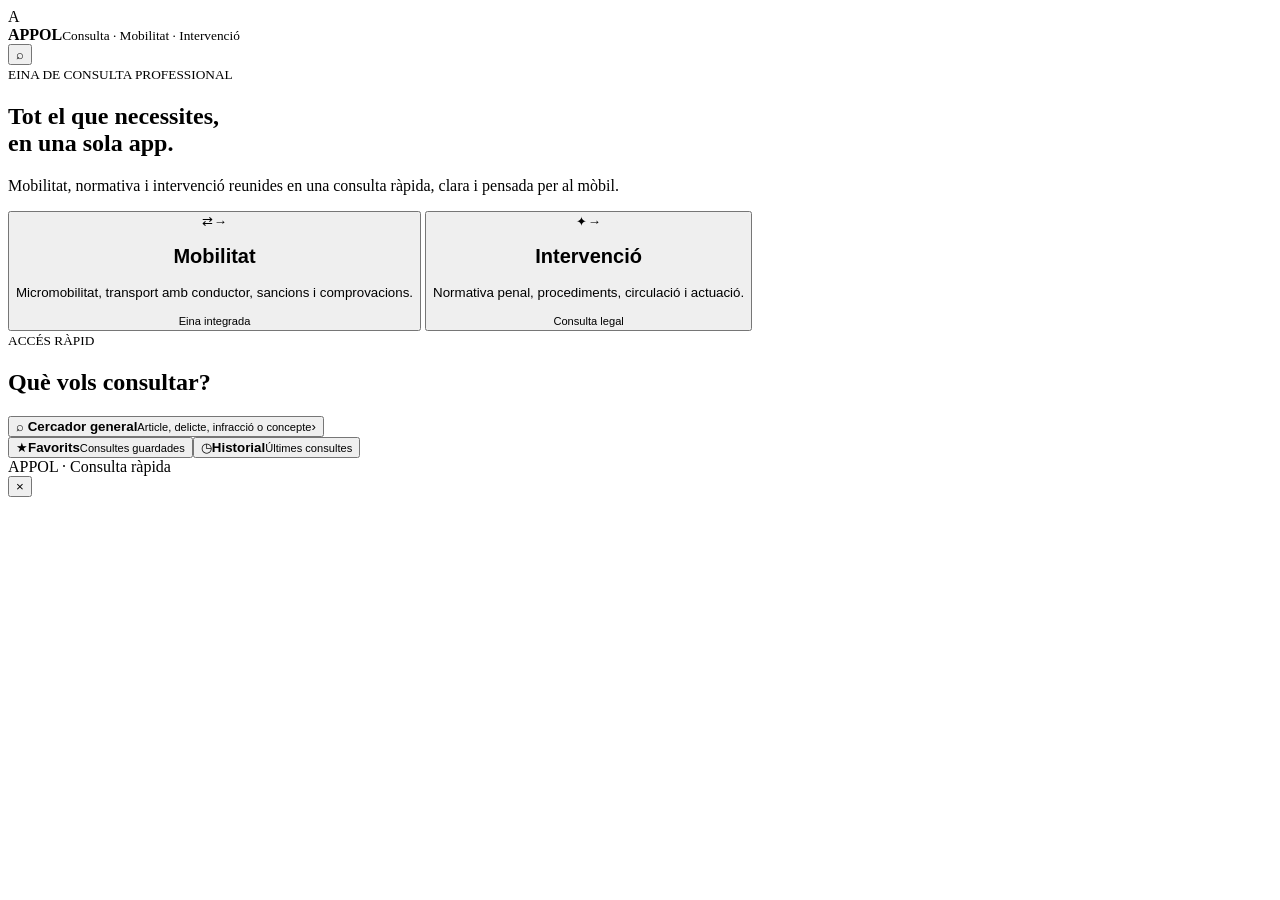
==== appol/index.html @ d3db9492 "feat: add APPOL GitHub PWA shell" ====
<!doctype html>
<html lang="ca">
<head>
  <meta charset="UTF-8">
  <meta name="viewport" content="width=device-width,initial-scale=1,viewport-fit=cover">
  <meta name="theme-color" content="#07111f">
  <meta name="description" content="APPOL · Consulta professional de mobilitat i intervenció">
  <link rel="manifest" href="manifest.json">
  <link rel="stylesheet" href="styles.css">
  <title>APPOL</title>
</head>
<body>
  <main class="app">
    <header class="header">
      <div class="brand"><div class="logo">A</div><div><b>APPOL</b><small>Consulta · Mobilitat · Intervenció</small></div></div>
      <button id="searchBtn" class="icon-btn" aria-label="Cercar">⌕</button>
    </header>
    <section class="hero"><small>EINA DE CONSULTA PROFESSIONAL</small><h1>Tot el que necessites,<br><span>en una sola app.</span></h1><p>Mobilitat, normativa i intervenció reunides en una consulta ràpida, clara i pensada per al mòbil.</p></section>
    <section class="modules">
      <button class="module mobility" data-module="mobilitat"><span class="module-icon">⇄</span><i>→</i><h2>Mobilitat</h2><p>Micromobilitat, transport amb conductor, sancions i comprovacions.</p><small>Eina integrada</small></button>
      <button class="module intervention" data-module="intervencio"><span class="module-icon">✦</span><i>→</i><h2>Intervenció</h2><p>Normativa penal, procediments, circulació i actuació.</p><small>Consulta legal</small></button>
    </section>
    <section class="quick"><small>ACCÉS RÀPID</small><h2>Què vols consultar?</h2><button class="search-card" id="searchCard">⌕ <span><b>Cercador general</b><small>Article, delicte, infracció o concepte</small></span>›</button><div class="twins"><button id="favBtn">★<b>Favorits</b><small>Consultes guardades</small></button><button id="histBtn">◷<b>Historial</b><small>Últimes consultes</small></button></div></section>
    <footer>APPOL · Consulta ràpida</footer>
  </main>
  <div id="modal" class="modal hidden"><div class="sheet"><button id="close" class="close">×</button><div id="sheetContent"></div></div></div>
  <script src="app.js"></script>
</body>
</html>
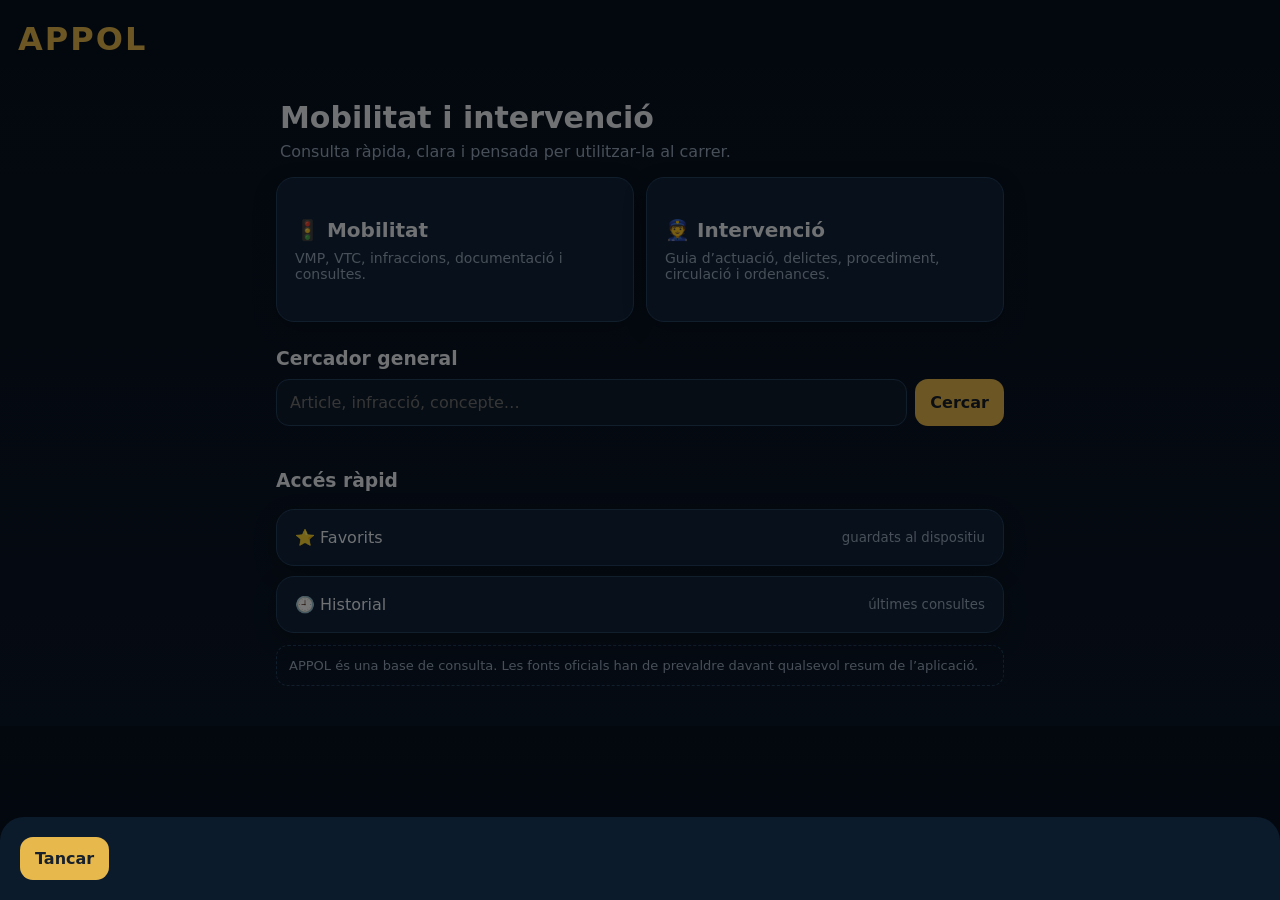
==== commit bac4c549: "APPOL: crear base funcional mobile-first" ====
--- a/appol/index.html
+++ b/appol/index.html
@@ -1,29 +1 @@
-<!doctype html>
-<html lang="ca">
-<head>
-  <meta charset="UTF-8">
-  <meta name="viewport" content="width=device-width,initial-scale=1,viewport-fit=cover">
-  <meta name="theme-color" content="#07111f">
-  <meta name="description" content="APPOL · Consulta professional de mobilitat i intervenció">
-  <link rel="manifest" href="manifest.json">
-  <link rel="stylesheet" href="styles.css">
-  <title>APPOL</title>
-</head>
-<body>
-  <main class="app">
-    <header class="header">
-      <div class="brand"><div class="logo">A</div><div><b>APPOL</b><small>Consulta · Mobilitat · Intervenció</small></div></div>
-      <button id="searchBtn" class="icon-btn" aria-label="Cercar">⌕</button>
-    </header>
-    <section class="hero"><small>EINA DE CONSULTA PROFESSIONAL</small><h1>Tot el que necessites,<br><span>en una sola app.</span></h1><p>Mobilitat, normativa i intervenció reunides en una consulta ràpida, clara i pensada per al mòbil.</p></section>
-    <section class="modules">
-      <button class="module mobility" data-module="mobilitat"><span class="module-icon">⇄</span><i>→</i><h2>Mobilitat</h2><p>Micromobilitat, transport amb conductor, sancions i comprovacions.</p><small>Eina integrada</small></button>
-      <button class="module intervention" data-module="intervencio"><span class="module-icon">✦</span><i>→</i><h2>Intervenció</h2><p>Normativa penal, procediments, circulació i actuació.</p><small>Consulta legal</small></button>
-    </section>
-    <section class="quick"><small>ACCÉS RÀPID</small><h2>Què vols consultar?</h2><button class="search-card" id="searchCard">⌕ <span><b>Cercador general</b><small>Article, delicte, infracció o concepte</small></span>›</button><div class="twins"><button id="favBtn">★<b>Favorits</b><small>Consultes guardades</small></button><button id="histBtn">◷<b>Historial</b><small>Últimes consultes</small></button></div></section>
-    <footer>APPOL · Consulta ràpida</footer>
-  </main>
-  <div id="modal" class="modal hidden"><div class="sheet"><button id="close" class="close">×</button><div id="sheetContent"></div></div></div>
-  <script src="app.js"></script>
-</body>
-</html>
+<!doctype html><html lang="ca"><head><meta charset="utf-8"><meta name="viewport" content="width=device-width,initial-scale=1,viewport-fit=cover"><meta name="theme-color" content="#07111f"><link rel="manifest" href="./manifest.json"><title>APPOL</title><style>:root{--bg:#07111f;--card:#10233a;--gold:#e7b94d;--red:#d73535;--text:#eef3f8;--muted:#9aaabd;--line:#24405f}*{box-sizing:border-box}body{margin:0;background:linear-gradient(180deg,#07111f,#0b1728);color:var(--text);font-family:system-ui,-apple-system,Segoe UI,sans-serif}button,input{font:inherit}header{padding:20px 18px 10px;display:flex;align-items:center;justify-content:space-between;position:sticky;top:0;background:#07111fee;backdrop-filter:blur(12px);z-index:3}h1{margin:0;color:var(--gold);letter-spacing:2px}main{max-width:760px;margin:auto;padding:10px 16px 40px}.hero{padding:22px 4px 16px}.hero h2{font-size:30px;margin:0 0 7px}.hero p{color:var(--muted);margin:0}.grid{display:grid;grid-template-columns:1fr 1fr;gap:12px}.card,.tool{background:var(--card);border:1px solid var(--line);border-radius:18px;padding:18px;text-align:left;color:var(--text);box-shadow:0 8px 25px #0003}.card{min-height:145px;cursor:pointer}.card b{font-size:20px}.card span{display:block;color:var(--muted);margin-top:8px;font-size:14px}.tools{display:grid;gap:10px;margin-top:18px}.tool{cursor:pointer;display:flex;justify-content:space-between;align-items:center}.tool small{color:var(--muted)}.section{margin-top:26px}.section h3{margin:0 0 10px}.search{display:flex;gap:8px}.search input{flex:1;background:#0d1c2e;border:1px solid var(--line);color:var(--text);padding:13px;border-radius:13px}.search button,.back{background:var(--gold);color:#17202b;border:0;border-radius:13px;padding:12px 15px;font-weight:700}.hidden{display:none}.sheet{position:fixed;inset:0;background:#0008;z-index:5;display:flex;align-items:flex-end}.panel{background:#0c1b2c;border-radius:24px 24px 0 0;width:100%;max-height:86vh;overflow:auto;padding:20px}.panel h2{margin-top:0}.row{border-bottom:1px solid var(--line);padding:14px 0}.row b{color:var(--gold)}.row small{color:var(--muted)}.fav{float:right;border:0;background:none;color:var(--gold);font-size:22px}.notice{padding:12px;border:1px dashed var(--line);border-radius:12px;color:var(--muted);font-size:13px;margin-top:12px}@media(max-width:520px){.grid{grid-template-columns:1fr}.card{min-height:auto}}</style></head><body><header><h1>APPOL</h1><button class="back" id="install" hidden>Instal·la</button></header><main><section class="hero"><h2>Mobilitat i intervenció</h2><p>Consulta ràpida, clara i pensada per utilitzar-la al carrer.</p></section><section class="grid"><button class="card" data-module="mob"><b>🚦 Mobilitat</b><span>VMP, VTC, infraccions, documentació i consultes.</span></button><button class="card" data-module="int"><b>👮 Intervenció</b><span>Guia d’actuació, delictes, procediment, circulació i ordenances.</span></button></section><section class="section"><h3>Cercador general</h3><div class="search"><input id="q" placeholder="Article, infracció, concepte…"><button id="go">Cercar</button></div><div id="results" class="tools"></div></section><section class="section"><h3>Accés ràpid</h3><div class="tools"><button class="tool" data-module="fav">⭐ Favorits <small>guardats al dispositiu</small></button><button class="tool" data-module="hist">🕘 Historial <small>últimes consultes</small></button></div></section><div class="notice">APPOL és una base de consulta. Les fonts oficials han de prevaldre davant qualsevol resum de l’aplicació.</div></main><div id="sheet" class="sheet hidden"><div class="panel"><button class="back" id="close">Tancar</button><div id="content"></div></div></div><script src="./app.js"></script></body></html>
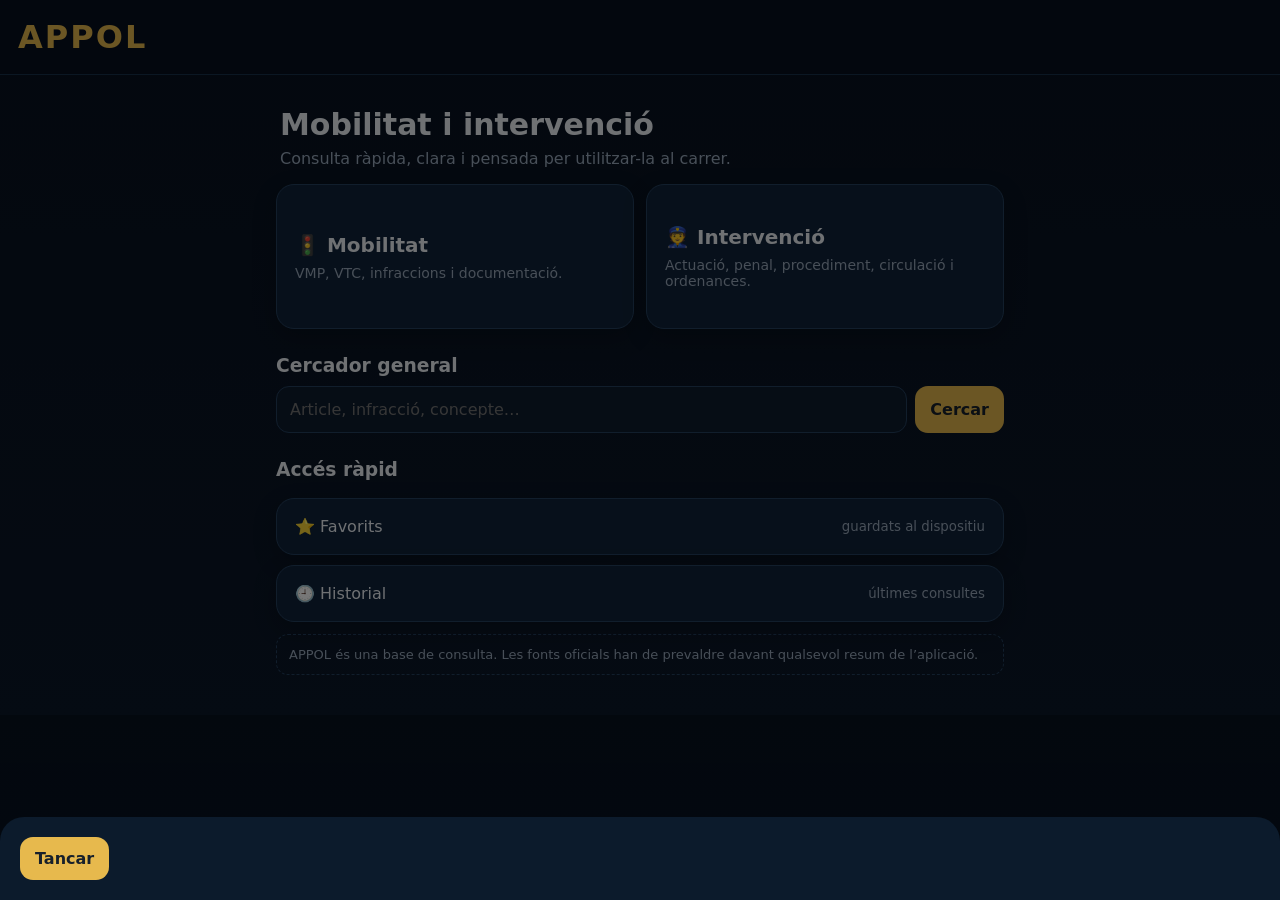
==== commit 617daaf3: "APPOL: carrega base jurídica i millora interfície" ====
--- a/appol/index.html
+++ b/appol/index.html
@@ -1 +1 @@
-<!doctype html><html lang="ca"><head><meta charset="utf-8"><meta name="viewport" content="width=device-width,initial-scale=1,viewport-fit=cover"><meta name="theme-color" content="#07111f"><link rel="manifest" href="./manifest.json"><title>APPOL</title><style>:root{--bg:#07111f;--card:#10233a;--gold:#e7b94d;--red:#d73535;--text:#eef3f8;--muted:#9aaabd;--line:#24405f}*{box-sizing:border-box}body{margin:0;background:linear-gradient(180deg,#07111f,#0b1728);color:var(--text);font-family:system-ui,-apple-system,Segoe UI,sans-serif}button,input{font:inherit}header{padding:20px 18px 10px;display:flex;align-items:center;justify-content:space-between;position:sticky;top:0;background:#07111fee;backdrop-filter:blur(12px);z-index:3}h1{margin:0;color:var(--gold);letter-spacing:2px}main{max-width:760px;margin:auto;padding:10px 16px 40px}.hero{padding:22px 4px 16px}.hero h2{font-size:30px;margin:0 0 7px}.hero p{color:var(--muted);margin:0}.grid{display:grid;grid-template-columns:1fr 1fr;gap:12px}.card,.tool{background:var(--card);border:1px solid var(--line);border-radius:18px;padding:18px;text-align:left;color:var(--text);box-shadow:0 8px 25px #0003}.card{min-height:145px;cursor:pointer}.card b{font-size:20px}.card span{display:block;color:var(--muted);margin-top:8px;font-size:14px}.tools{display:grid;gap:10px;margin-top:18px}.tool{cursor:pointer;display:flex;justify-content:space-between;align-items:center}.tool small{color:var(--muted)}.section{margin-top:26px}.section h3{margin:0 0 10px}.search{display:flex;gap:8px}.search input{flex:1;background:#0d1c2e;border:1px solid var(--line);color:var(--text);padding:13px;border-radius:13px}.search button,.back{background:var(--gold);color:#17202b;border:0;border-radius:13px;padding:12px 15px;font-weight:700}.hidden{display:none}.sheet{position:fixed;inset:0;background:#0008;z-index:5;display:flex;align-items:flex-end}.panel{background:#0c1b2c;border-radius:24px 24px 0 0;width:100%;max-height:86vh;overflow:auto;padding:20px}.panel h2{margin-top:0}.row{border-bottom:1px solid var(--line);padding:14px 0}.row b{color:var(--gold)}.row small{color:var(--muted)}.fav{float:right;border:0;background:none;color:var(--gold);font-size:22px}.notice{padding:12px;border:1px dashed var(--line);border-radius:12px;color:var(--muted);font-size:13px;margin-top:12px}@media(max-width:520px){.grid{grid-template-columns:1fr}.card{min-height:auto}}</style></head><body><header><h1>APPOL</h1><button class="back" id="install" hidden>Instal·la</button></header><main><section class="hero"><h2>Mobilitat i intervenció</h2><p>Consulta ràpida, clara i pensada per utilitzar-la al carrer.</p></section><section class="grid"><button class="card" data-module="mob"><b>🚦 Mobilitat</b><span>VMP, VTC, infraccions, documentació i consultes.</span></button><button class="card" data-module="int"><b>👮 Intervenció</b><span>Guia d’actuació, delictes, procediment, circulació i ordenances.</span></button></section><section class="section"><h3>Cercador general</h3><div class="search"><input id="q" placeholder="Article, infracció, concepte…"><button id="go">Cercar</button></div><div id="results" class="tools"></div></section><section class="section"><h3>Accés ràpid</h3><div class="tools"><button class="tool" data-module="fav">⭐ Favorits <small>guardats al dispositiu</small></button><button class="tool" data-module="hist">🕘 Historial <small>últimes consultes</small></button></div></section><div class="notice">APPOL és una base de consulta. Les fonts oficials han de prevaldre davant qualsevol resum de l’aplicació.</div></main><div id="sheet" class="sheet hidden"><div class="panel"><button class="back" id="close">Tancar</button><div id="content"></div></div></div><script src="./app.js"></script></body></html>+<!doctype html><html lang="ca"><head><meta charset="utf-8"><meta name="viewport" content="width=device-width,initial-scale=1,viewport-fit=cover"><meta name="theme-color" content="#07111f"><link rel="manifest" href="./manifest.json"><title>APPOL</title><style>:root{--bg:#07111f;--card:#10233a;--gold:#e7b94d;--red:#d73535;--text:#eef3f8;--muted:#9aaabd;--line:#24405f}*{box-sizing:border-box}body{margin:0;background:linear-gradient(180deg,#07111f,#0b1728);color:var(--text);font-family:system-ui,-apple-system,Segoe UI,sans-serif}button,input{font:inherit}header{padding:18px;display:flex;align-items:center;justify-content:space-between;position:sticky;top:0;background:#07111fee;backdrop-filter:blur(12px);z-index:3;border-bottom:1px solid #18314c}h1{margin:0;color:var(--gold);letter-spacing:2px}main{max-width:760px;margin:auto;padding:10px 16px 40px}.hero{padding:22px 4px 16px}.hero h2{font-size:30px;margin:0 0 7px}.hero p{color:var(--muted);margin:0}.grid{display:grid;grid-template-columns:1fr 1fr;gap:12px}.card,.tool{background:var(--card);border:1px solid var(--line);border-radius:18px;padding:18px;text-align:left;color:var(--text);box-shadow:0 8px 25px #0003}.card{min-height:145px;cursor:pointer}.card b{font-size:20px}.card span{display:block;color:var(--muted);margin-top:8px;font-size:14px}.tools{display:grid;gap:10px;margin-top:18px}.tool{cursor:pointer;display:flex;justify-content:space-between;align-items:center}.tool small{color:var(--muted)}.section{margin-top:26px}.section h3{margin:0 0 10px}.search{display:flex;gap:8px}.search input{flex:1;background:#0d1c2e;border:1px solid var(--line);color:var(--text);padding:13px;border-radius:13px;min-width:0}.search button,.back{background:var(--gold);color:#17202b;border:0;border-radius:13px;padding:12px 15px;font-weight:700}.hidden{display:none}.sheet{position:fixed;inset:0;background:#0008;z-index:5;display:flex;align-items:flex-end}.panel{background:#0c1b2c;border-radius:24px 24px 0 0;width:100%;max-height:88vh;overflow:auto;padding:20px}.sheet-head{display:flex;justify-content:space-between;align-items:end;gap:10px;margin-bottom:12px}.sheet-head h2{margin:0}.sheet-head span{color:var(--muted);font-size:12px}.group h3{color:var(--gold);margin:18px 0 5px}.row{border-bottom:1px solid var(--line);padding:14px 0}.row b{color:var(--gold)}.row h3{margin:5px 0}.row p{line-height:1.45}.row small,.source,.legal{color:var(--muted);font-size:13px;margin-top:7px}.fav{float:right;border:0;background:none;color:var(--gold);font-size:22px}.menu-grid{display:grid;grid-template-columns:1fr 1fr;gap:10px}.menu-btn{background:var(--card);border:1px solid var(--line);border-radius:16px;color:var(--text);padding:18px;text-align:left;display:grid;gap:5px;cursor:pointer;font-size:25px}.menu-btn strong{font-size:17px}.menu-btn small{font-size:12px;color:var(--muted)}.notice{padding:12px;border:1px dashed var(--line);border-radius:12px;color:var(--muted);font-size:13px;margin-top:12px}.empty{color:var(--muted)}@media(max-width:520px){.grid{grid-template-columns:1fr}.card{min-height:auto}.menu-grid{grid-template-columns:1fr 1fr}}@media(max-width:360px){.menu-grid{grid-template-columns:1fr}}</style></head><body><header><h1>APPOL</h1><button class="back" id="install" hidden>Instal·la</button></header><main><section class="hero"><h2>Mobilitat i intervenció</h2><p>Consulta ràpida, clara i pensada per utilitzar-la al carrer.</p></section><section class="grid"><button class="card" data-module="mob"><b>🚦 Mobilitat</b><span>VMP, VTC, infraccions i documentació.</span></button><button class="card" data-module="int"><b>👮 Intervenció</b><span>Actuació, penal, procediment, circulació i ordenances.</span></button></section><section class="section"><h3>Cercador general</h3><div class="search"><input id="q" placeholder="Article, infracció, concepte…" autocomplete="off"><button id="go">Cercar</button></div></section><section class="section"><h3>Accés ràpid</h3><div class="tools"><button class="tool" data-module="fav">⭐ Favorits <small>guardats al dispositiu</small></button><button class="tool" data-module="hist">🕘 Historial <small>últimes consultes</small></button></div></section><div class="notice">APPOL és una base de consulta. Les fonts oficials han de prevaldre davant qualsevol resum de l’aplicació.</div></main><div id="sheet" class="sheet hidden"><div class="panel"><button class="back" id="close">Tancar</button><div id="content"></div></div></div><script src="./data.js"></script><script src="./app.js"></script></body></html>
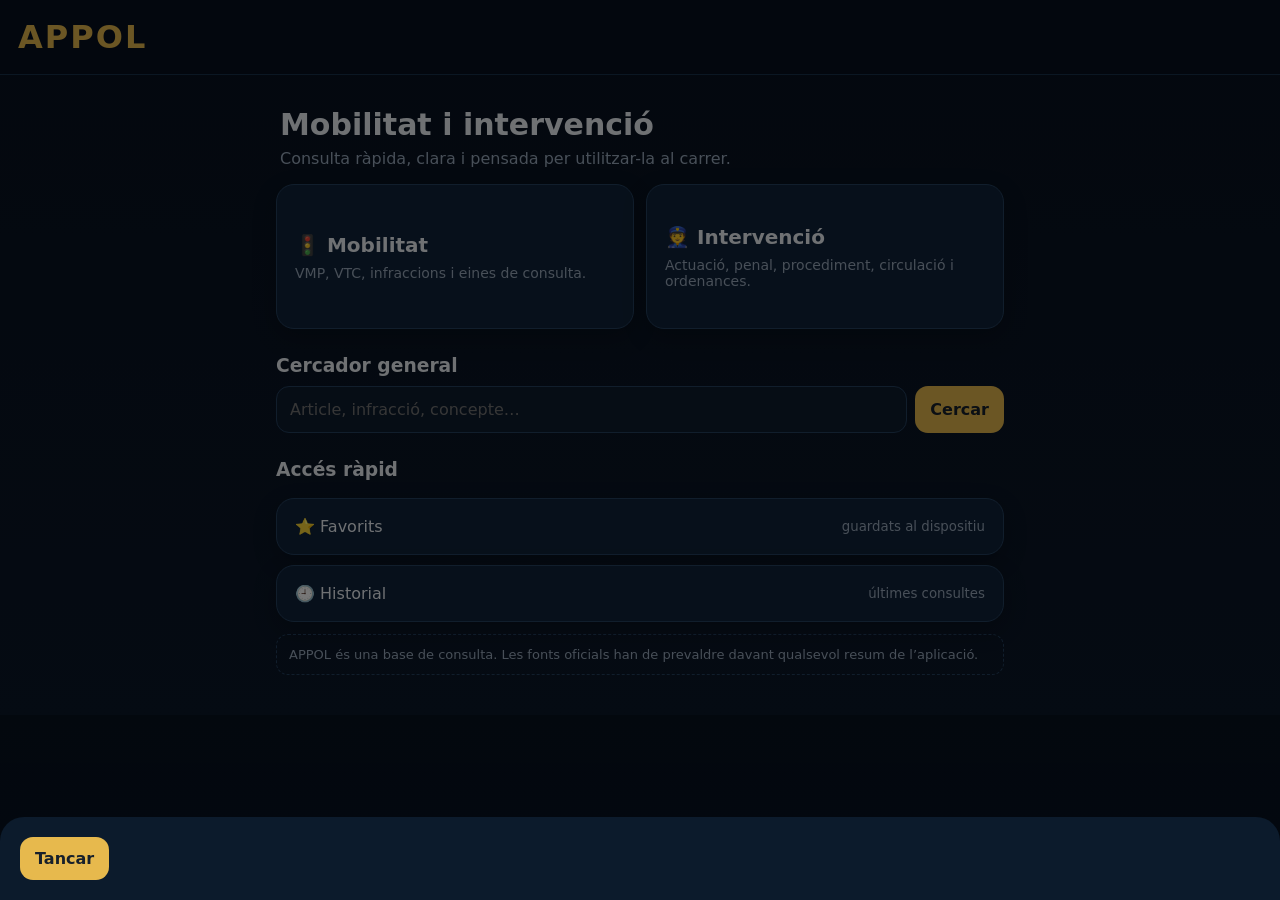
==== commit f587c8a9: "APPOL: incorporar interfície d'eines de mobilitat" ====
--- a/appol/index.html
+++ b/appol/index.html
@@ -1 +1 @@
-<!doctype html><html lang="ca"><head><meta charset="utf-8"><meta name="viewport" content="width=device-width,initial-scale=1,viewport-fit=cover"><meta name="theme-color" content="#07111f"><link rel="manifest" href="./manifest.json"><title>APPOL</title><style>:root{--bg:#07111f;--card:#10233a;--gold:#e7b94d;--red:#d73535;--text:#eef3f8;--muted:#9aaabd;--line:#24405f}*{box-sizing:border-box}body{margin:0;background:linear-gradient(180deg,#07111f,#0b1728);color:var(--text);font-family:system-ui,-apple-system,Segoe UI,sans-serif}button,input{font:inherit}header{padding:18px;display:flex;align-items:center;justify-content:space-between;position:sticky;top:0;background:#07111fee;backdrop-filter:blur(12px);z-index:3;border-bottom:1px solid #18314c}h1{margin:0;color:var(--gold);letter-spacing:2px}main{max-width:760px;margin:auto;padding:10px 16px 40px}.hero{padding:22px 4px 16px}.hero h2{font-size:30px;margin:0 0 7px}.hero p{color:var(--muted);margin:0}.grid{display:grid;grid-template-columns:1fr 1fr;gap:12px}.card,.tool{background:var(--card);border:1px solid var(--line);border-radius:18px;padding:18px;text-align:left;color:var(--text);box-shadow:0 8px 25px #0003}.card{min-height:145px;cursor:pointer}.card b{font-size:20px}.card span{display:block;color:var(--muted);margin-top:8px;font-size:14px}.tools{display:grid;gap:10px;margin-top:18px}.tool{cursor:pointer;display:flex;justify-content:space-between;align-items:center}.tool small{color:var(--muted)}.section{margin-top:26px}.section h3{margin:0 0 10px}.search{display:flex;gap:8px}.search input{flex:1;background:#0d1c2e;border:1px solid var(--line);color:var(--text);padding:13px;border-radius:13px;min-width:0}.search button,.back{background:var(--gold);color:#17202b;border:0;border-radius:13px;padding:12px 15px;font-weight:700}.hidden{display:none}.sheet{position:fixed;inset:0;background:#0008;z-index:5;display:flex;align-items:flex-end}.panel{background:#0c1b2c;border-radius:24px 24px 0 0;width:100%;max-height:88vh;overflow:auto;padding:20px}.sheet-head{display:flex;justify-content:space-between;align-items:end;gap:10px;margin-bottom:12px}.sheet-head h2{margin:0}.sheet-head span{color:var(--muted);font-size:12px}.group h3{color:var(--gold);margin:18px 0 5px}.row{border-bottom:1px solid var(--line);padding:14px 0}.row b{color:var(--gold)}.row h3{margin:5px 0}.row p{line-height:1.45}.row small,.source,.legal{color:var(--muted);font-size:13px;margin-top:7px}.fav{float:right;border:0;background:none;color:var(--gold);font-size:22px}.menu-grid{display:grid;grid-template-columns:1fr 1fr;gap:10px}.menu-btn{background:var(--card);border:1px solid var(--line);border-radius:16px;color:var(--text);padding:18px;text-align:left;display:grid;gap:5px;cursor:pointer;font-size:25px}.menu-btn strong{font-size:17px}.menu-btn small{font-size:12px;color:var(--muted)}.notice{padding:12px;border:1px dashed var(--line);border-radius:12px;color:var(--muted);font-size:13px;margin-top:12px}.empty{color:var(--muted)}@media(max-width:520px){.grid{grid-template-columns:1fr}.card{min-height:auto}.menu-grid{grid-template-columns:1fr 1fr}}@media(max-width:360px){.menu-grid{grid-template-columns:1fr}}</style></head><body><header><h1>APPOL</h1><button class="back" id="install" hidden>Instal·la</button></header><main><section class="hero"><h2>Mobilitat i intervenció</h2><p>Consulta ràpida, clara i pensada per utilitzar-la al carrer.</p></section><section class="grid"><button class="card" data-module="mob"><b>🚦 Mobilitat</b><span>VMP, VTC, infraccions i documentació.</span></button><button class="card" data-module="int"><b>👮 Intervenció</b><span>Actuació, penal, procediment, circulació i ordenances.</span></button></section><section class="section"><h3>Cercador general</h3><div class="search"><input id="q" placeholder="Article, infracció, concepte…" autocomplete="off"><button id="go">Cercar</button></div></section><section class="section"><h3>Accés ràpid</h3><div class="tools"><button class="tool" data-module="fav">⭐ Favorits <small>guardats al dispositiu</small></button><button class="tool" data-module="hist">🕘 Historial <small>últimes consultes</small></button></div></section><div class="notice">APPOL és una base de consulta. Les fonts oficials han de prevaldre davant qualsevol resum de l’aplicació.</div></main><div id="sheet" class="sheet hidden"><div class="panel"><button class="back" id="close">Tancar</button><div id="content"></div></div></div><script src="./data.js"></script><script src="./app.js"></script></body></html>+<!doctype html><html lang="ca"><head><meta charset="utf-8"><meta name="viewport" content="width=device-width,initial-scale=1,viewport-fit=cover"><meta name="theme-color" content="#07111f"><link rel="manifest" href="./manifest.json"><title>APPOL</title><style>:root{--bg:#07111f;--card:#10233a;--gold:#e7b94d;--red:#d73535;--text:#eef3f8;--muted:#9aaabd;--line:#24405f}*{box-sizing:border-box}body{margin:0;background:linear-gradient(180deg,#07111f,#0b1728);color:var(--text);font-family:system-ui,-apple-system,Segoe UI,sans-serif}button,input{font:inherit}header{padding:18px;display:flex;align-items:center;justify-content:space-between;position:sticky;top:0;background:#07111fee;backdrop-filter:blur(12px);z-index:3;border-bottom:1px solid #18314c}h1{margin:0;color:var(--gold);letter-spacing:2px}main{max-width:760px;margin:auto;padding:10px 16px 40px}.hero{padding:22px 4px 16px}.hero h2{font-size:30px;margin:0 0 7px}.hero p{color:var(--muted);margin:0}.grid{display:grid;grid-template-columns:1fr 1fr;gap:12px}.card,.tool{background:var(--card);border:1px solid var(--line);border-radius:18px;padding:18px;text-align:left;color:var(--text);box-shadow:0 8px 25px #0003}.card{min-height:145px;cursor:pointer}.card b{font-size:20px}.card span{display:block;color:var(--muted);margin-top:8px;font-size:14px}.tools{display:grid;gap:10px;margin-top:18px}.tool{cursor:pointer;display:flex;justify-content:space-between;align-items:center}.tool small{color:var(--muted)}.section{margin-top:26px}.section h3{margin:0 0 10px}.search{display:flex;gap:8px}.search input{flex:1;background:#0d1c2e;border:1px solid var(--line);color:var(--text);padding:13px;border-radius:13px;min-width:0}.search button,.back{background:var(--gold);color:#17202b;border:0;border-radius:13px;padding:12px 15px;font-weight:700}.hidden{display:none}.sheet{position:fixed;inset:0;background:#0008;z-index:5;display:flex;align-items:flex-end}.panel{background:#0c1b2c;border-radius:24px 24px 0 0;width:100%;max-height:88vh;overflow:auto;padding:20px}.sheet-head{display:flex;justify-content:space-between;align-items:end;gap:10px;margin-bottom:12px}.sheet-head h2{margin:0}.sheet-head span{color:var(--muted);font-size:12px}.group h3{color:var(--gold);margin:18px 0 5px}.row{border-bottom:1px solid var(--line);padding:14px 0}.row b{color:var(--gold)}.row h3{margin:5px 0}.row p{line-height:1.45}.row small,.source,.legal{color:var(--muted);font-size:13px;margin-top:7px}.fav{float:right;border:0;background:none;color:var(--gold);font-size:22px}.menu-grid{display:grid;grid-template-columns:1fr 1fr;gap:10px}.menu-btn{background:var(--card);border:1px solid var(--line);border-radius:16px;color:var(--text);padding:18px;text-align:left;display:grid;gap:5px;cursor:pointer;font-size:25px}.menu-btn strong{font-size:17px}.menu-btn small{font-size:12px;color:var(--muted)}.notice{padding:12px;border:1px dashed var(--line);border-radius:12px;color:var(--muted);font-size:13px;margin-top:12px}.empty,.muted{color:var(--muted)}.toolbox{display:grid;gap:10px}.toolbox h3{margin:12px 0 2px;color:var(--gold)}.toolbox input{background:#0d1c2e;border:1px solid var(--line);color:var(--text);padding:13px;border-radius:13px}.filebtn,.official{display:inline-block;background:var(--card);border:1px solid var(--line);border-radius:12px;padding:12px;color:var(--text);text-decoration:none;font-weight:700}.official{background:var(--gold);color:#17202b}.result{margin-top:8px}.match{border:1px solid var(--line);border-radius:12px;padding:12px;margin-top:8px}.match b,.ok{color:var(--gold)}hr{border:0;border-top:1px solid var(--line);width:100%;margin:14px 0}@media(max-width:520px){.grid{grid-template-columns:1fr}.card{min-height:auto}.menu-grid{grid-template-columns:1fr 1fr}}@media(max-width:360px){.menu-grid{grid-template-columns:1fr}}</style></head><body><header><h1>APPOL</h1><button class="back" id="install" hidden>Instal·la</button></header><main><section class="hero"><h2>Mobilitat i intervenció</h2><p>Consulta ràpida, clara i pensada per utilitzar-la al carrer.</p></section><section class="grid"><button class="card" data-module="mob"><b>🚦 Mobilitat</b><span>VMP, VTC, infraccions i eines de consulta.</span></button><button class="card" data-module="int"><b>👮 Intervenció</b><span>Actuació, penal, procediment, circulació i ordenances.</span></button></section><section class="section"><h3>Cercador general</h3><div class="search"><input id="q" placeholder="Article, infracció, concepte…" autocomplete="off"><button id="go">Cercar</button></div></section><section class="section"><h3>Accés ràpid</h3><div class="tools"><button class="tool" data-module="fav">⭐ Favorits <small>guardats al dispositiu</small></button><button class="tool" data-module="hist">🕘 Historial <small>últimes consultes</small></button></div></section><div class="notice">APPOL és una base de consulta. Les fonts oficials han de prevaldre davant qualsevol resum de l’aplicació.</div></main><div id="sheet" class="sheet hidden"><div class="panel"><button class="back" id="close">Tancar</button><div id="content"></div></div></div><script src="./data.js"></script><script src="./tools.js"></script><script src="./app.js"></script></body></html>
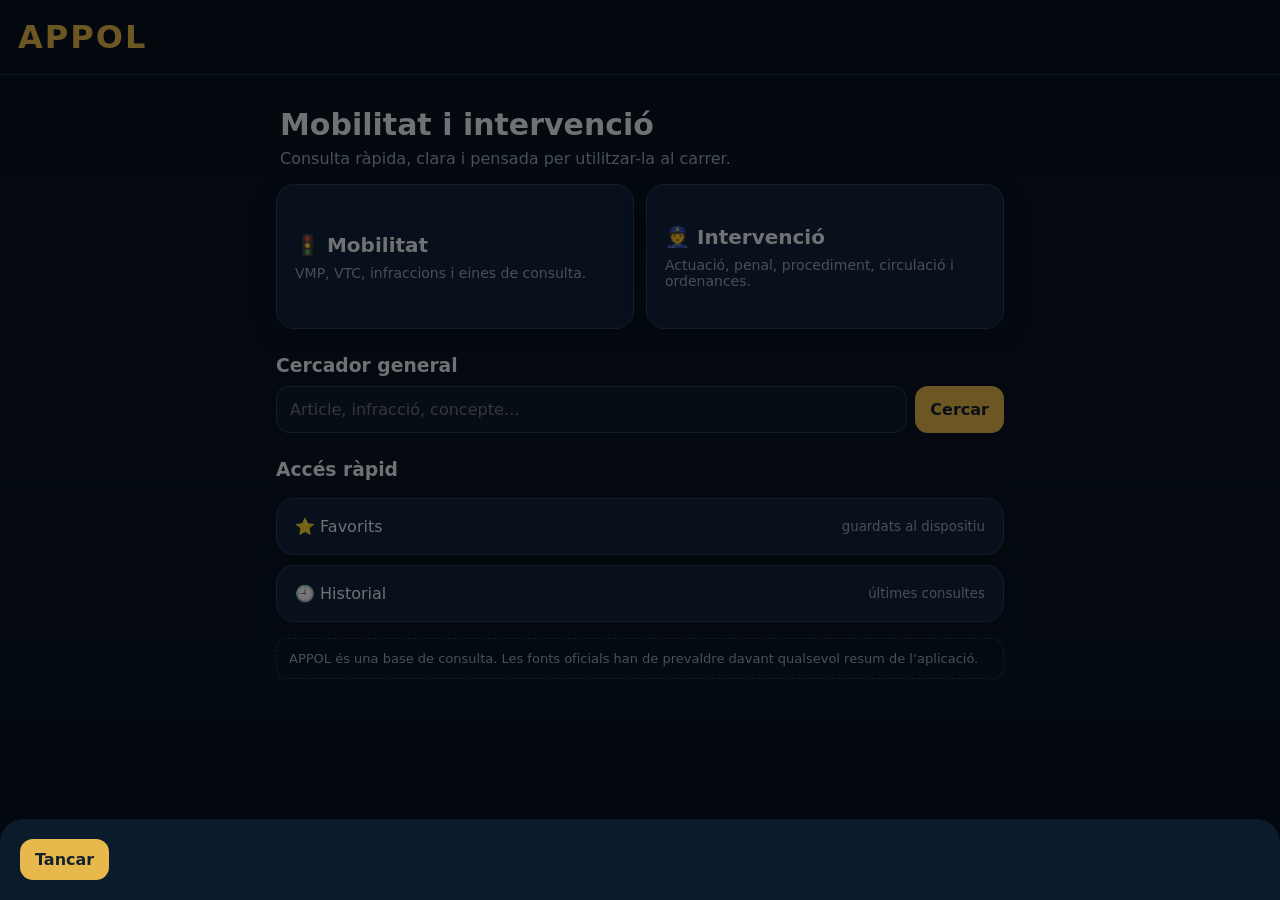
==== commit 6d163dbe: "APPOL: millora visual de fitxes i navegacio" ====
--- a/appol/index.html
+++ b/appol/index.html
@@ -1 +1 @@
-<!doctype html><html lang="ca"><head><meta charset="utf-8"><meta name="viewport" content="width=device-width,initial-scale=1,viewport-fit=cover"><meta name="theme-color" content="#07111f"><link rel="manifest" href="./manifest.json"><title>APPOL</title><style>:root{--bg:#07111f;--card:#10233a;--gold:#e7b94d;--red:#d73535;--text:#eef3f8;--muted:#9aaabd;--line:#24405f}*{box-sizing:border-box}body{margin:0;background:linear-gradient(180deg,#07111f,#0b1728);color:var(--text);font-family:system-ui,-apple-system,Segoe UI,sans-serif}button,input{font:inherit}header{padding:18px;display:flex;align-items:center;justify-content:space-between;position:sticky;top:0;background:#07111fee;backdrop-filter:blur(12px);z-index:3;border-bottom:1px solid #18314c}h1{margin:0;color:var(--gold);letter-spacing:2px}main{max-width:760px;margin:auto;padding:10px 16px 40px}.hero{padding:22px 4px 16px}.hero h2{font-size:30px;margin:0 0 7px}.hero p{color:var(--muted);margin:0}.grid{display:grid;grid-template-columns:1fr 1fr;gap:12px}.card,.tool{background:var(--card);border:1px solid var(--line);border-radius:18px;padding:18px;text-align:left;color:var(--text);box-shadow:0 8px 25px #0003}.card{min-height:145px;cursor:pointer}.card b{font-size:20px}.card span{display:block;color:var(--muted);margin-top:8px;font-size:14px}.tools{display:grid;gap:10px;margin-top:18px}.tool{cursor:pointer;display:flex;justify-content:space-between;align-items:center}.tool small{color:var(--muted)}.section{margin-top:26px}.section h3{margin:0 0 10px}.search{display:flex;gap:8px}.search input{flex:1;background:#0d1c2e;border:1px solid var(--line);color:var(--text);padding:13px;border-radius:13px;min-width:0}.search button,.back{background:var(--gold);color:#17202b;border:0;border-radius:13px;padding:12px 15px;font-weight:700}.hidden{display:none}.sheet{position:fixed;inset:0;background:#0008;z-index:5;display:flex;align-items:flex-end}.panel{background:#0c1b2c;border-radius:24px 24px 0 0;width:100%;max-height:88vh;overflow:auto;padding:20px}.sheet-head{display:flex;justify-content:space-between;align-items:end;gap:10px;margin-bottom:12px}.sheet-head h2{margin:0}.sheet-head span{color:var(--muted);font-size:12px}.group h3{color:var(--gold);margin:18px 0 5px}.row{border-bottom:1px solid var(--line);padding:14px 0}.row b{color:var(--gold)}.row h3{margin:5px 0}.row p{line-height:1.45}.row small,.source,.legal{color:var(--muted);font-size:13px;margin-top:7px}.fav{float:right;border:0;background:none;color:var(--gold);font-size:22px}.menu-grid{display:grid;grid-template-columns:1fr 1fr;gap:10px}.menu-btn{background:var(--card);border:1px solid var(--line);border-radius:16px;color:var(--text);padding:18px;text-align:left;display:grid;gap:5px;cursor:pointer;font-size:25px}.menu-btn strong{font-size:17px}.menu-btn small{font-size:12px;color:var(--muted)}.notice{padding:12px;border:1px dashed var(--line);border-radius:12px;color:var(--muted);font-size:13px;margin-top:12px}.empty,.muted{color:var(--muted)}.toolbox{display:grid;gap:10px}.toolbox h3{margin:12px 0 2px;color:var(--gold)}.toolbox input{background:#0d1c2e;border:1px solid var(--line);color:var(--text);padding:13px;border-radius:13px}.filebtn,.official{display:inline-block;background:var(--card);border:1px solid var(--line);border-radius:12px;padding:12px;color:var(--text);text-decoration:none;font-weight:700}.official{background:var(--gold);color:#17202b}.result{margin-top:8px}.match{border:1px solid var(--line);border-radius:12px;padding:12px;margin-top:8px}.match b,.ok{color:var(--gold)}hr{border:0;border-top:1px solid var(--line);width:100%;margin:14px 0}@media(max-width:520px){.grid{grid-template-columns:1fr}.card{min-height:auto}.menu-grid{grid-template-columns:1fr 1fr}}@media(max-width:360px){.menu-grid{grid-template-columns:1fr}}</style></head><body><header><h1>APPOL</h1><button class="back" id="install" hidden>Instal·la</button></header><main><section class="hero"><h2>Mobilitat i intervenció</h2><p>Consulta ràpida, clara i pensada per utilitzar-la al carrer.</p></section><section class="grid"><button class="card" data-module="mob"><b>🚦 Mobilitat</b><span>VMP, VTC, infraccions i eines de consulta.</span></button><button class="card" data-module="int"><b>👮 Intervenció</b><span>Actuació, penal, procediment, circulació i ordenances.</span></button></section><section class="section"><h3>Cercador general</h3><div class="search"><input id="q" placeholder="Article, infracció, concepte…" autocomplete="off"><button id="go">Cercar</button></div></section><section class="section"><h3>Accés ràpid</h3><div class="tools"><button class="tool" data-module="fav">⭐ Favorits <small>guardats al dispositiu</small></button><button class="tool" data-module="hist">🕘 Historial <small>últimes consultes</small></button></div></section><div class="notice">APPOL és una base de consulta. Les fonts oficials han de prevaldre davant qualsevol resum de l’aplicació.</div></main><div id="sheet" class="sheet hidden"><div class="panel"><button class="back" id="close">Tancar</button><div id="content"></div></div></div><script src="./data.js"></script><script src="./tools.js"></script><script src="./app.js"></script></body></html>+<!doctype html><html lang="ca"><head><meta charset="utf-8"><meta name="viewport" content="width=device-width,initial-scale=1,viewport-fit=cover"><meta name="theme-color" content="#07111f"><meta name="apple-mobile-web-app-capable" content="yes"><link rel="manifest" href="./manifest.json"><title>APPOL</title><style>:root{--bg:#07111f;--card:#10233a;--gold:#e7b94d;--red:#d73535;--text:#eef3f8;--muted:#9aaabd;--line:#24405f}*{box-sizing:border-box}body{margin:0;background:linear-gradient(180deg,#07111f,#0b1728);color:var(--text);font-family:system-ui,-apple-system,Segoe UI,sans-serif}button,input{font:inherit}header{padding:18px;display:flex;align-items:center;justify-content:space-between;position:sticky;top:0;background:#07111fee;backdrop-filter:blur(12px);z-index:3;border-bottom:1px solid #18314c}h1{margin:0;color:var(--gold);letter-spacing:2px}main{max-width:760px;margin:auto;padding:10px 16px 40px}.hero{padding:22px 4px 16px}.hero h2{font-size:30px;margin:0 0 7px}.hero p{color:var(--muted);margin:0}.grid{display:grid;grid-template-columns:1fr 1fr;gap:12px}.card,.tool{background:var(--card);border:1px solid var(--line);border-radius:18px;padding:18px;text-align:left;color:var(--text);box-shadow:0 8px 25px #0003}.card{min-height:145px;cursor:pointer}.card b{font-size:20px}.card span{display:block;color:var(--muted);margin-top:8px;font-size:14px}.tools{display:grid;gap:10px;margin-top:18px}.tool{cursor:pointer;display:flex;justify-content:space-between;align-items:center}.tool small{color:var(--muted)}.section{margin-top:26px}.section h3{margin:0 0 10px}.search{display:flex;gap:8px}.search input{flex:1;background:#0d1c2e;border:1px solid var(--line);color:var(--text);padding:13px;border-radius:13px;min-width:0}.search button,.back{background:var(--gold);color:#17202b;border:0;border-radius:13px;padding:11px 15px;font-weight:700;cursor:pointer}.hidden{display:none}.sheet{position:fixed;inset:0;background:#0008;z-index:5;display:flex;align-items:flex-end}.panel{background:#0c1b2c;border-radius:24px 24px 0 0;width:100%;max-height:92vh;overflow:auto;padding:20px}.sheet-head{display:flex;justify-content:space-between;align-items:center;gap:10px;margin-bottom:14px}.sheet-head>div{display:flex;align-items:center;gap:10px;min-width:0}.sheet-head h2{margin:0;font-size:22px}.sheet-head span{color:var(--muted);font-size:12px}.group h3{color:var(--gold);margin:18px 0 5px}.row{border-bottom:1px solid var(--line);padding:14px 2px;cursor:pointer}.row b{color:var(--gold)}.row h3{margin:5px 38px 5px 0}.row p{line-height:1.45;margin:6px 0}.row small{display:block;color:var(--muted);font-size:12px;margin-top:9px}.row .source,.row .legal{color:var(--muted);font-size:13px;margin-top:7px}.fav{float:right;border:0;background:none;color:var(--gold);font-size:23px;cursor:pointer;padding:2px 5px}.menu-grid{display:grid;grid-template-columns:1fr 1fr;gap:10px}.menu-btn{background:var(--card);border:1px solid var(--line);border-radius:16px;color:var(--text);padding:18px;text-align:left;display:grid;gap:5px;cursor:pointer;font-size:25px}.menu-btn strong{font-size:17px}.menu-btn small{font-size:12px;color:var(--muted)}.menu-btn span{font-size:25px}.detail-card{background:var(--card);border:1px solid var(--line);border-radius:18px;padding:18px}.detail-top{display:flex;justify-content:space-between;gap:12px}.detail-top h2{margin:5px 0 0;font-size:23px}.detail-fav{float:none}.detail-card section{border-top:1px solid var(--line);margin-top:18px;padding-top:13px}.detail-card section h3{color:var(--gold);font-size:14px;text-transform:uppercase;letter-spacing:.5px;margin:0 0 5px}.detail-card section p{line-height:1.55;margin:0}.notice{padding:12px;border:1px dashed var(--line);border-radius:12px;color:var(--muted);font-size:13px;margin-top:16px}.empty,.muted{color:var(--muted)}.toolbox{display:grid;gap:10px}.toolbox h3{margin:12px 0 2px;color:var(--gold)}.toolbox input{background:#0d1c2e;border:1px solid var(--line);color:var(--text);padding:13px;border-radius:13px}.filebtn,.official{display:inline-block;background:var(--card);border:1px solid var(--line);border-radius:12px;padding:12px;color:var(--text);text-decoration:none;font-weight:700}.official{background:var(--gold);color:#17202b}.result{margin-top:8px}.match{border:1px solid var(--line);border-radius:12px;padding:12px;margin-top:8px}.match b,.ok{color:var(--gold)}hr{border:0;border-top:1px solid var(--line);width:100%;margin:14px 0}@media(max-width:520px){.grid{grid-template-columns:1fr}.card{min-height:auto}.menu-grid{grid-template-columns:1fr 1fr}}@media(max-width:360px){.menu-grid{grid-template-columns:1fr}}</style></head><body><header><h1>APPOL</h1><button class="back" id="install" hidden>Instal·la</button></header><main><section class="hero"><h2>Mobilitat i intervenció</h2><p>Consulta ràpida, clara i pensada per utilitzar-la al carrer.</p></section><section class="grid"><button class="card" data-module="mob"><b>🚦 Mobilitat</b><span>VMP, VTC, infraccions i eines de consulta.</span></button><button class="card" data-module="int"><b>👮 Intervenció</b><span>Actuació, penal, procediment, circulació i ordenances.</span></button></section><section class="section"><h3>Cercador general</h3><div class="search"><input id="q" placeholder="Article, infracció, concepte…" autocomplete="off"><button id="go">Cercar</button></div></section><section class="section"><h3>Accés ràpid</h3><div class="tools"><button class="tool" data-module="fav">⭐ Favorits <small>guardats al dispositiu</small></button><button class="tool" data-module="hist">🕘 Historial <small>últimes consultes</small></button></div></section><div class="notice">APPOL és una base de consulta. Les fonts oficials han de prevaldre davant qualsevol resum de l’aplicació.</div></main><div id="sheet" class="sheet hidden"><div class="panel"><button class="back" id="close">Tancar</button><div id="content"></div></div></div><script src="./data.js"></script><script src="./tools.js"></script><script src="./app.js"></script></body></html>
